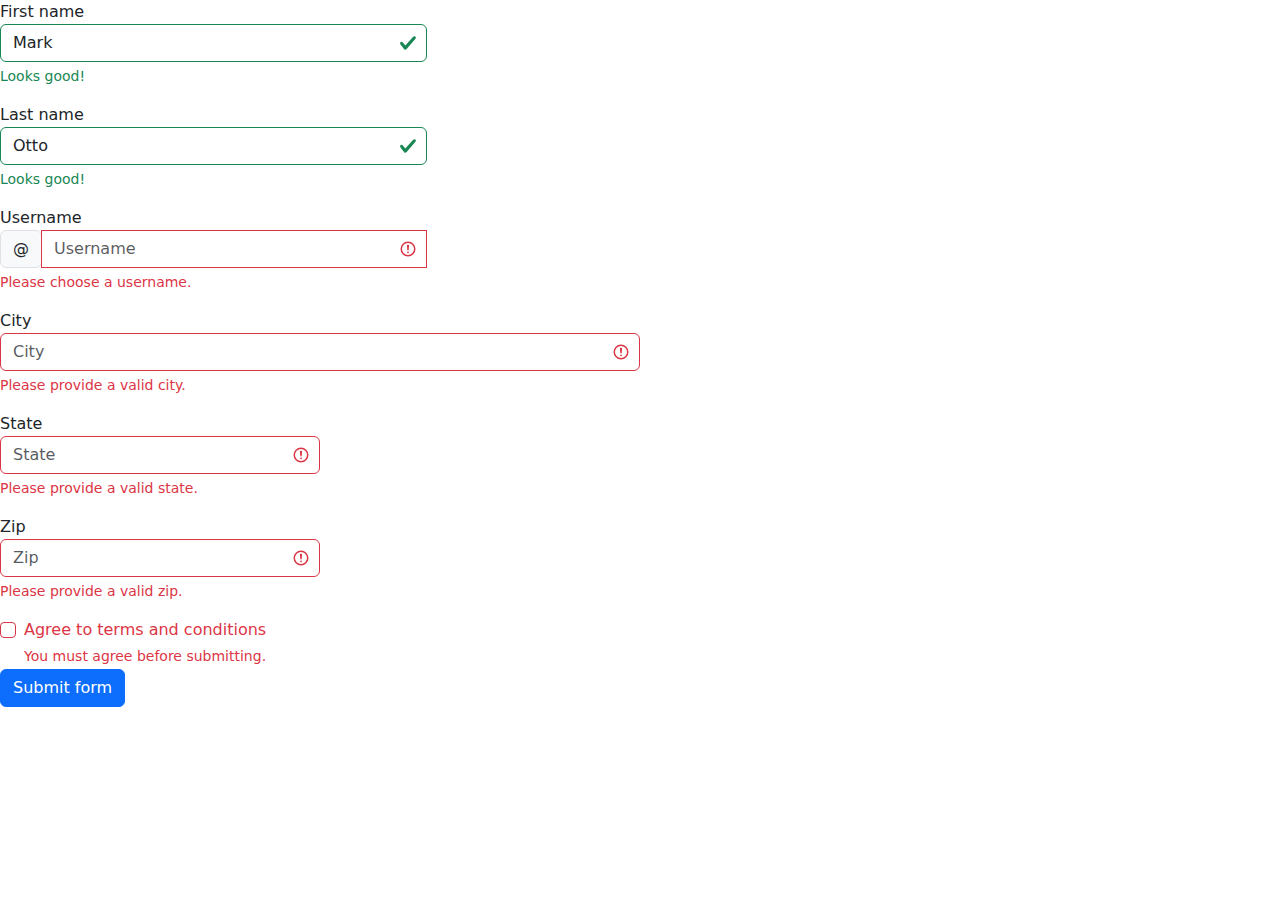
==== index.html @ 6d5a7de0 "boottsrap form added" ====
<!DOCTYPE html>
<html lang="en">
<head>
    <meta charset="UTF-8">
    <meta name="viewport" content="width=device-width, initial-scale=1.0">
    <title>Document</title>
    <link rel="stylesheet" href="bootstrap.css">
    <link rel="stylesheet" href="style.css">
</head>
<body>
    <form>
        <div class="form-row">
          <div class="col-md-4 mb-3">
            <label for="validationServer01">First name</label>
            <input type="text" class="form-control is-valid" id="validationServer01" placeholder="First name" value="Mark" required>
            <div class="valid-feedback">
              Looks good!
            </div>
          </div>
          <div class="col-md-4 mb-3">
            <label for="validationServer02">Last name</label>
            <input type="text" class="form-control is-valid" id="validationServer02" placeholder="Last name" value="Otto" required>
            <div class="valid-feedback">
              Looks good!
            </div>
          </div>
          <div class="col-md-4 mb-3">
            <label for="validationServerUsername">Username</label>
            <div class="input-group">
              <div class="input-group-prepend">
                <span class="input-group-text" id="inputGroupPrepend3">@</span>
              </div>
              <input type="text" class="form-control is-invalid" id="validationServerUsername" placeholder="Username" aria-describedby="inputGroupPrepend3" required>
              <div class="invalid-feedback">
                Please choose a username.
              </div>
            </div>
          </div>
        </div>
        <div class="form-row">
          <div class="col-md-6 mb-3">
            <label for="validationServer03">City</label>
            <input type="text" class="form-control is-invalid" id="validationServer03" placeholder="City" required>
            <div class="invalid-feedback">
              Please provide a valid city.
            </div>
          </div>
          <div class="col-md-3 mb-3">
            <label for="validationServer04">State</label>
            <input type="text" class="form-control is-invalid" id="validationServer04" placeholder="State" required>
            <div class="invalid-feedback">
              Please provide a valid state.
            </div>
          </div>
          <div class="col-md-3 mb-3">
            <label for="validationServer05">Zip</label>
            <input type="text" class="form-control is-invalid" id="validationServer05" placeholder="Zip" required>
            <div class="invalid-feedback">
              Please provide a valid zip.
            </div>
          </div>
        </div>
        <div class="form-group">
          <div class="form-check">
            <input class="form-check-input is-invalid" type="checkbox" value="" id="invalidCheck3" required>
            <label class="form-check-label" for="invalidCheck3">
              Agree to terms and conditions
            </label>
            <div class="invalid-feedback">
              You must agree before submitting.
            </div>
          </div>
        </div>
        <button class="btn btn-primary" type="submit">Submit form</button>
      </form>
    
</body>
</html>
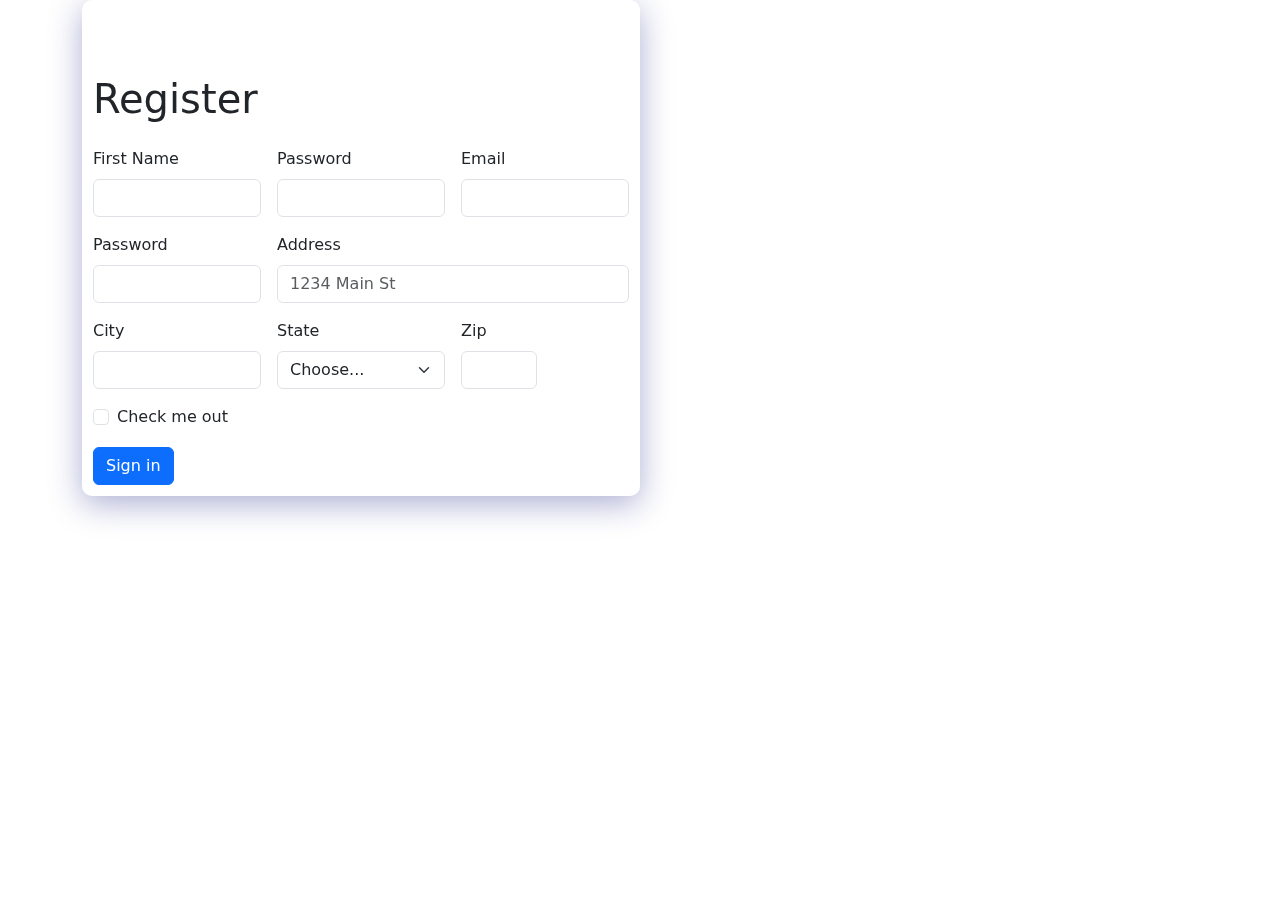
==== commit 9ad65236: "html edited" ====
--- a/index.html
+++ b/index.html
@@ -8,71 +8,63 @@
     <link rel="stylesheet" href="style.css">
 </head>
 <body>
-    <form>
-        <div class="form-row">
-          <div class="col-md-4 mb-3">
-            <label for="validationServer01">First name</label>
-            <input type="text" class="form-control is-valid" id="validationServer01" placeholder="First name" value="Mark" required>
-            <div class="valid-feedback">
-              Looks good!
-            </div>
+    <div class="container">
+        <div class="col-6 formbox">
+           
+            <form class="row g-3 mt-5">
+                 <h1>Register</h1>
+        <div class="col-md-4">
+            <label for="firstname" class="form-label">First Name</label>
+            <input type="email" class="form-control" id="firstname">
           </div>
-          <div class="col-md-4 mb-3">
-            <label for="validationServer02">Last name</label>
-            <input type="text" class="form-control is-valid" id="validationServer02" placeholder="Last name" value="Otto" required>
-            <div class="valid-feedback">
-              Looks good!
-            </div>
+          <div class="col-md-4">
+            <label for="lastname" class="form-label">Password</label>
+            <input type="password" class="form-control" id="lastname">
           </div>
-          <div class="col-md-4 mb-3">
-            <label for="validationServerUsername">Username</label>
-            <div class="input-group">
-              <div class="input-group-prepend">
-                <span class="input-group-text" id="inputGroupPrepend3">@</span>
-              </div>
-              <input type="text" class="form-control is-invalid" id="validationServerUsername" placeholder="Username" aria-describedby="inputGroupPrepend3" required>
-              <div class="invalid-feedback">
-                Please choose a username.
-              </div>
-            </div>
+
+        <div class="col-md-4">
+          <label for="inputEmail4" class="form-label">Email</label>
+          <input type="email" class="form-control" id="inputEmail4">
+        </div>
+        <div class="col-md-4">
+          <label for="inputPassword4" class="form-label">Password</label>
+          <input type="password" class="form-control" id="inputPassword4">
+        </div>
+        <div class="col-8">
+          <label for="inputAddress" class="form-label">Address</label>
+          <input type="text" class="form-control" id="inputAddress" placeholder="1234 Main St">
+        </div>
+        
+        <div class="col-md-4">
+          <label for="inputCity" class="form-label">City</label>
+          <input type="text" class="form-control" id="inputCity">
+        </div>
+        <div class="col-md-4">
+          <label for="inputState" class="form-label">State</label>
+          <select id="inputState" class="form-select">
+            <option selected>Choose...</option>
+            <option>...</option>
+          </select>
+        </div>
+        <div class="col-md-2">
+          <label for="inputZip" class="form-label">Zip</label>
+          <input type="text" class="form-control" id="inputZip">
+        </div>
+        <div class="col-12">
+          <div class="form-check">
+            <input class="form-check-input" type="checkbox" id="gridCheck">
+            <label class="form-check-label" for="gridCheck">
+              Check me out
+            </label>
           </div>
         </div>
-        <div class="form-row">
-          <div class="col-md-6 mb-3">
-            <label for="validationServer03">City</label>
-            <input type="text" class="form-control is-invalid" id="validationServer03" placeholder="City" required>
-            <div class="invalid-feedback">
-              Please provide a valid city.
-            </div>
-          </div>
-          <div class="col-md-3 mb-3">
-            <label for="validationServer04">State</label>
-            <input type="text" class="form-control is-invalid" id="validationServer04" placeholder="State" required>
-            <div class="invalid-feedback">
-              Please provide a valid state.
-            </div>
-          </div>
-          <div class="col-md-3 mb-3">
-            <label for="validationServer05">Zip</label>
-            <input type="text" class="form-control is-invalid" id="validationServer05" placeholder="Zip" required>
-            <div class="invalid-feedback">
-              Please provide a valid zip.
-            </div>
-          </div>
+        <div class="col-12">
+          <button type="submit" class="btn btn-primary">Sign in</button>
         </div>
-        <div class="form-group">
-          <div class="form-check">
-            <input class="form-check-input is-invalid" type="checkbox" value="" id="invalidCheck3" required>
-            <label class="form-check-label" for="invalidCheck3">
-              Agree to terms and conditions
-            </label>
-            <div class="invalid-feedback">
-              You must agree before submitting.
-            </div>
-          </div>
+      </form>
         </div>
-        <button class="btn btn-primary" type="submit">Submit form</button>
-      </form>
     
+    </div>
+
 </body>
 </html>--- a/style.css
+++ b/style.css
@@ -0,0 +1,17 @@
+body{
+    background-image: url(./abstract-textured-backgound.jpg);
+    background-position: center; /* Center the image */
+    background-repeat: no-repeat; /* Do not repeat the image */
+    background-size: cover;
+}
+
+.formbox{
+
+    padding: 10px;
+    background: rgba( 255, 255, 255, 0.25 );
+box-shadow: 0 8px 32px 0 rgba( 31, 38, 135, 0.37 );
+backdrop-filter: blur( 10.5px );
+-webkit-backdrop-filter: blur( 10.5px );
+border-radius: 10px;
+border: 1px solid rgba( 255, 255, 255, 0.18 );
+}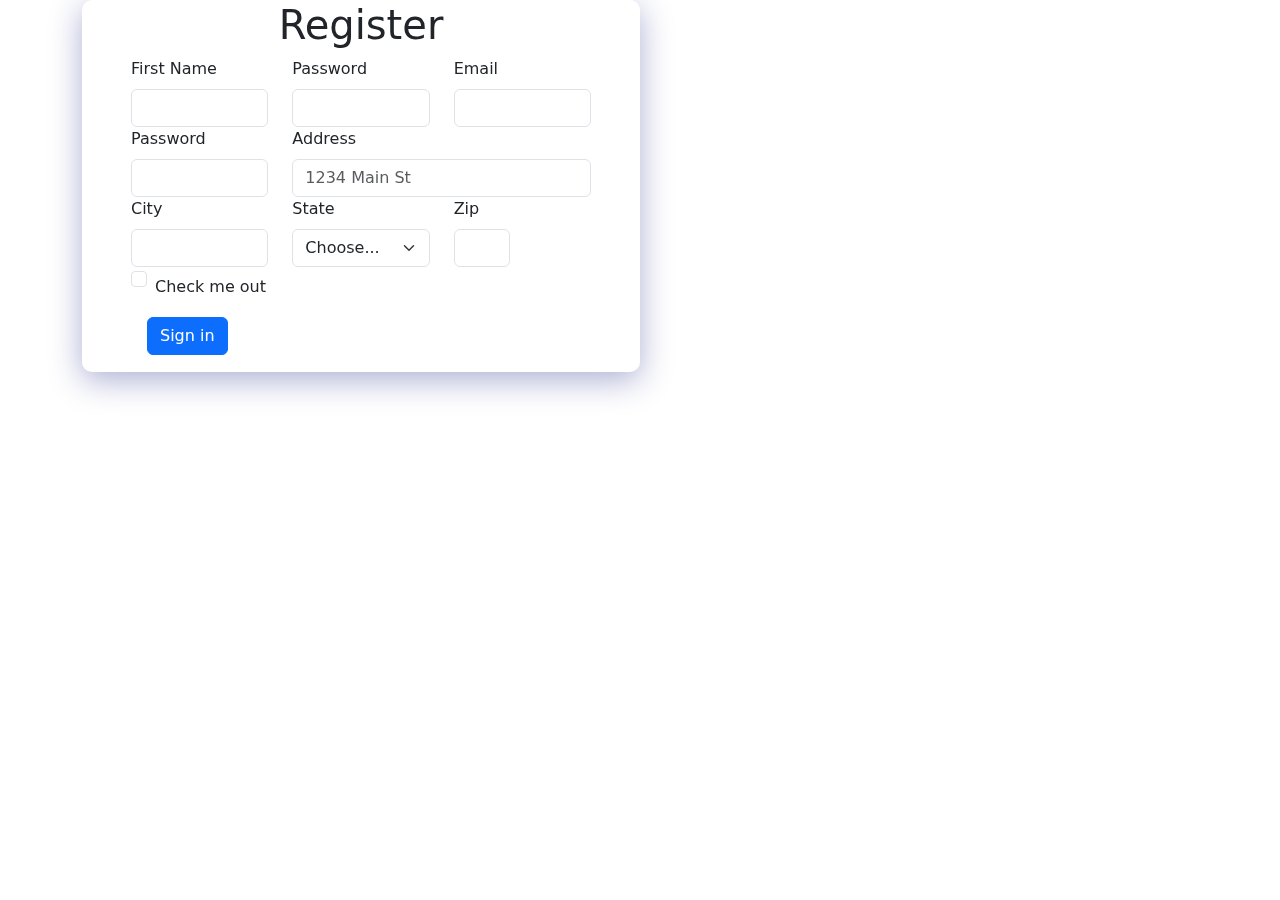
==== commit 1cae1cf5: "added" ====
--- a/index.html
+++ b/index.html
@@ -9,10 +9,10 @@
 </head>
 <body>
     <div class="container">
-        <div class="col-6 formbox">
+        <div class="col-6 ps-5 pe-5 formbox">
            
-            <form class="row g-3 mt-5">
-                 <h1>Register</h1>
+            <form class="row ">
+                 <h1 class="text-center">Register</h1>
         <div class="col-md-4">
             <label for="firstname" class="form-label">First Name</label>
             <input type="email" class="form-control" id="firstname">
@@ -52,14 +52,14 @@
         </div>
         <div class="col-12">
           <div class="form-check">
-            <input class="form-check-input" type="checkbox" id="gridCheck">
-            <label class="form-check-label" for="gridCheck">
+            <input class="form-check-input pt-2" type="checkbox" id="gridCheck">
+            <label class="form-check-label pt-2" for="gridCheck">
               Check me out
             </label>
           </div>
         </div>
         <div class="col-12">
-          <button type="submit" class="btn btn-primary">Sign in</button>
+          <button type="submit" class="btn btn-primary m-3">Sign in</button>
         </div>
       </form>
         </div>
--- a/style.css
+++ b/style.css
@@ -6,12 +6,10 @@
 }
 
 .formbox{
-
-    padding: 10px;
-    background: rgba( 255, 255, 255, 0.25 );
+    background: rgba( 255, 255, 255, 0.05 );
 box-shadow: 0 8px 32px 0 rgba( 31, 38, 135, 0.37 );
-backdrop-filter: blur( 10.5px );
--webkit-backdrop-filter: blur( 10.5px );
+backdrop-filter: blur( 17px );
+-webkit-backdrop-filter: blur( 17px );
 border-radius: 10px;
 border: 1px solid rgba( 255, 255, 255, 0.18 );
 }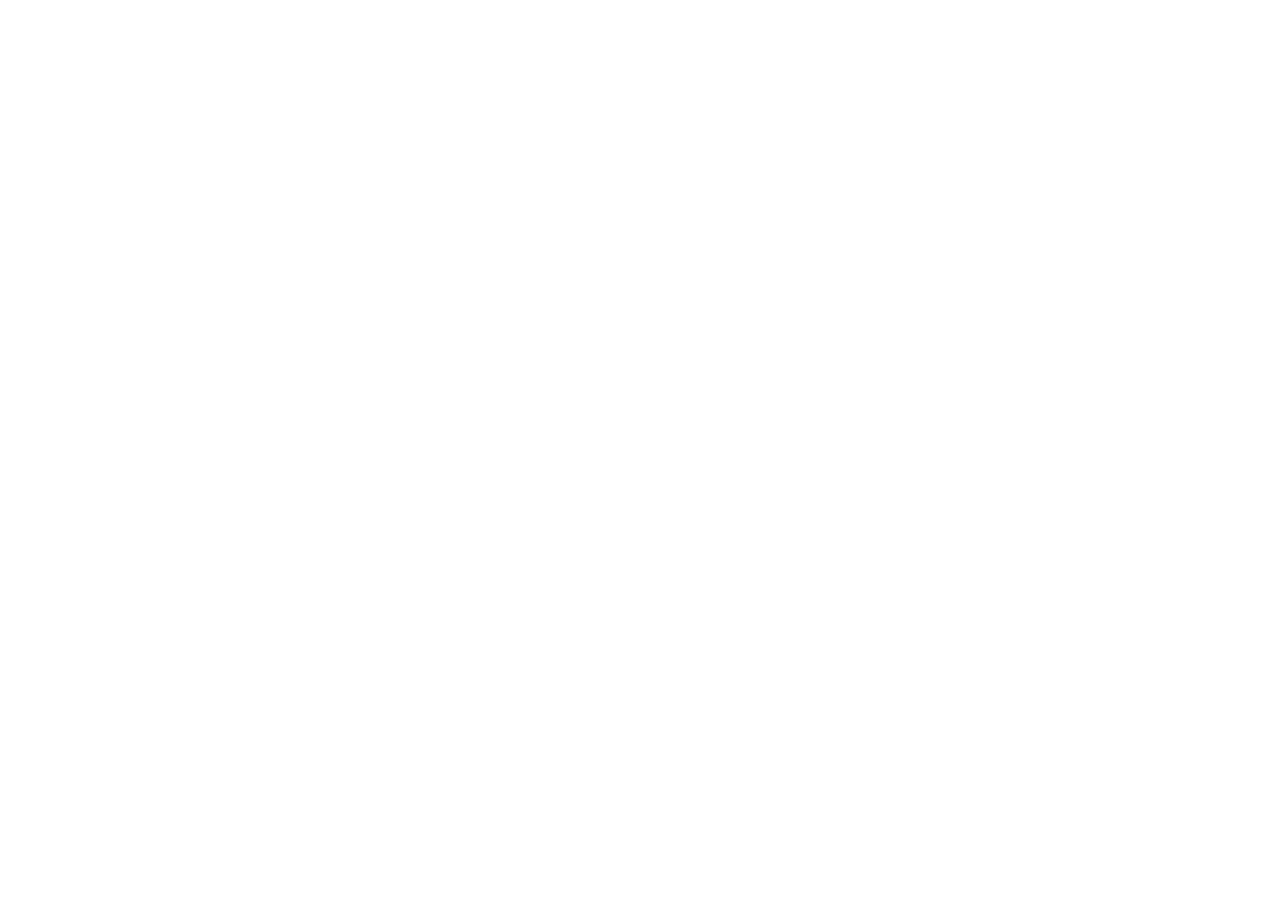
==== commit a4068a7d: "delete html from main" ====
--- a/index.html
+++ b/index.html
@@ -8,63 +8,7 @@
     <link rel="stylesheet" href="style.css">
 </head>
 <body>
-    <div class="container">
-        <div class="col-6 ps-5 pe-5 formbox">
-           
-            <form class="row ">
-                 <h1 class="text-center">Register</h1>
-        <div class="col-md-4">
-            <label for="firstname" class="form-label">First Name</label>
-            <input type="email" class="form-control" id="firstname">
-          </div>
-          <div class="col-md-4">
-            <label for="lastname" class="form-label">Password</label>
-            <input type="password" class="form-control" id="lastname">
-          </div>
-
-        <div class="col-md-4">
-          <label for="inputEmail4" class="form-label">Email</label>
-          <input type="email" class="form-control" id="inputEmail4">
-        </div>
-        <div class="col-md-4">
-          <label for="inputPassword4" class="form-label">Password</label>
-          <input type="password" class="form-control" id="inputPassword4">
-        </div>
-        <div class="col-8">
-          <label for="inputAddress" class="form-label">Address</label>
-          <input type="text" class="form-control" id="inputAddress" placeholder="1234 Main St">
-        </div>
-        
-        <div class="col-md-4">
-          <label for="inputCity" class="form-label">City</label>
-          <input type="text" class="form-control" id="inputCity">
-        </div>
-        <div class="col-md-4">
-          <label for="inputState" class="form-label">State</label>
-          <select id="inputState" class="form-select">
-            <option selected>Choose...</option>
-            <option>...</option>
-          </select>
-        </div>
-        <div class="col-md-2">
-          <label for="inputZip" class="form-label">Zip</label>
-          <input type="text" class="form-control" id="inputZip">
-        </div>
-        <div class="col-12">
-          <div class="form-check">
-            <input class="form-check-input pt-2" type="checkbox" id="gridCheck">
-            <label class="form-check-label pt-2" for="gridCheck">
-              Check me out
-            </label>
-          </div>
-        </div>
-        <div class="col-12">
-          <button type="submit" class="btn btn-primary m-3">Sign in</button>
-        </div>
-      </form>
-        </div>
-    
-    </div>
+  
 
 </body>
 </html>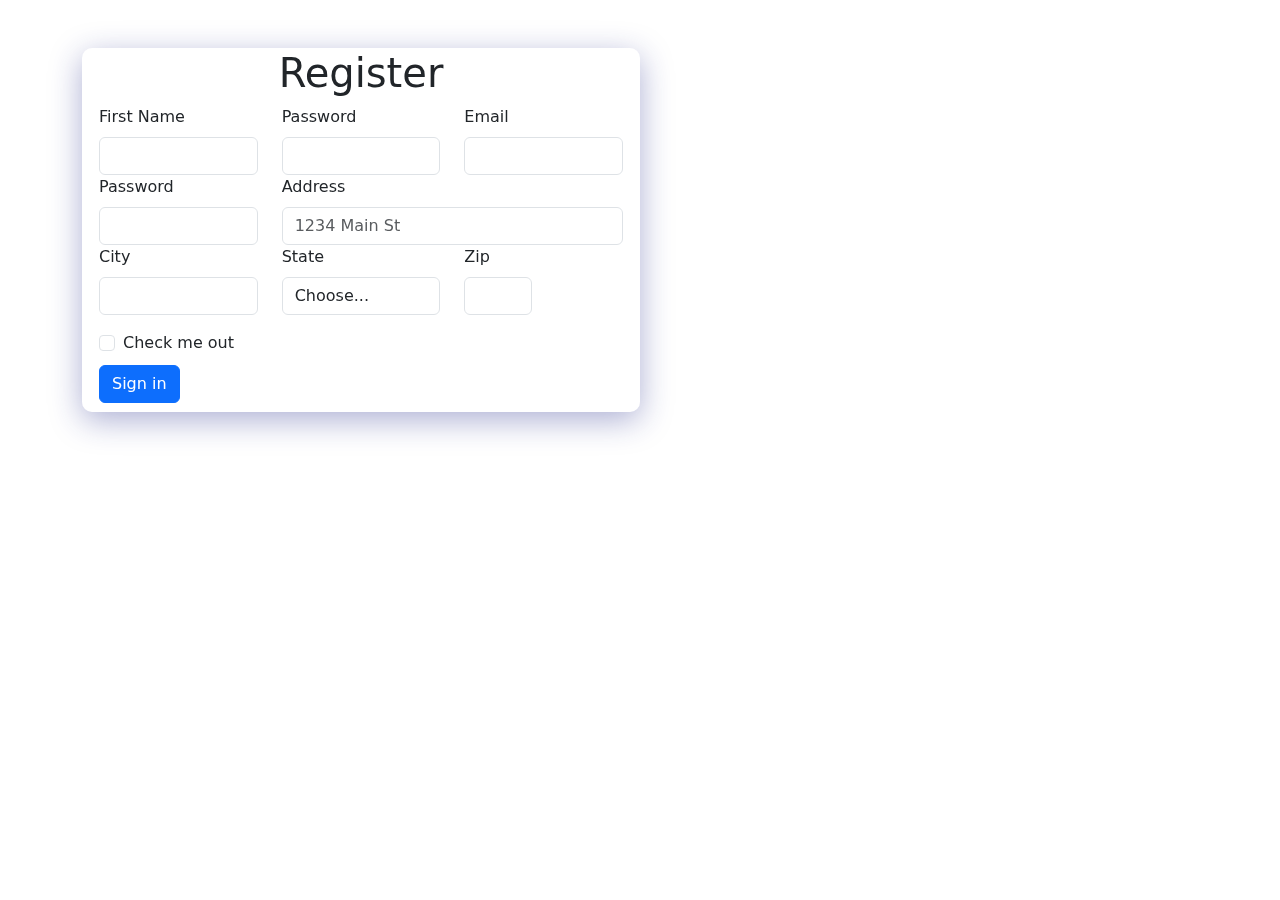
==== commit 8d87cd5d: "reedited" ====
--- a/index.html
+++ b/index.html
@@ -9,6 +9,63 @@
 </head>
 <body>
   
+    <div class="container">
+        <div class="col-6 mt-5 formbox">
+           
+            <form class="row ps-3 pe-3 ">
+                 <h1 class="text-center">Register</h1>
+        <div class="col-md-4">
+            <label for="firstname" class="form-label">First Name</label>
+            <input type="email" class="form-control" id="firstname">
+          </div>
+          <div class="col-md-4">
+            <label for="lastname" class="form-label">Password</label>
+            <input type="password" class="form-control" id="lastname">
+          </div>
+
+        <div class="col-md-4">
+          <label for="inputEmail4" class="form-label">Email</label>
+          <input type="email" class="form-control" id="inputEmail4">
+        </div>
+        <div class="col-md-4">
+          <label for="inputPassword4" class="form-label">Password</label>
+          <input type="password" class="form-control" id="inputPassword4">
+        </div>
+        <div class="col-8">
+          <label for="inputAddress" class="form-label">Address</label>
+          <input type="text" class="form-control" id="inputAddress" placeholder="1234 Main St">
+        </div>
+        
+        <div class="col-md-4">
+          <label for="inputCity" class="form-label">City</label>
+          <input type="text" class="form-control mb-3" id="inputCity">
+        </div>
+        <div class="col-md-4">
+          <label for="inputState" class="form-label">State</label>
+          <select id="inputState" class="form-select">
+            <option selected>Choose...</option>
+            <option>...</option>
+          </select>
+        </div>
+        <div class="col-md-2">
+          <label for="inputZip" class="form-label">Zip</label>
+          <input type="text" class="form-control" id="inputZip">
+        </div>
+        <div class="col-12">
+          <div class="form-check">
+            <input class="form-check-input" type="checkbox" id="gridCheck">
+            <label class="form-check-label " for="gridCheck">
+              Check me out
+            </label>
+          </div>
+        </div>
+        <div class="col-12">
+          <button type="submit" class="btn btn-primary mt-2 mb-2">Sign in</button>
+        </div>
+      </form>
+        </div>
+    
+    </div>
 
 </body>
 </html>--- a/style.css
+++ b/style.css
@@ -12,4 +12,9 @@
 -webkit-backdrop-filter: blur( 17px );
 border-radius: 10px;
 border: 1px solid rgba( 255, 255, 255, 0.18 );
+}
+.form-control,.form-select, option{
+    background:transparent;
+   
+    
 }